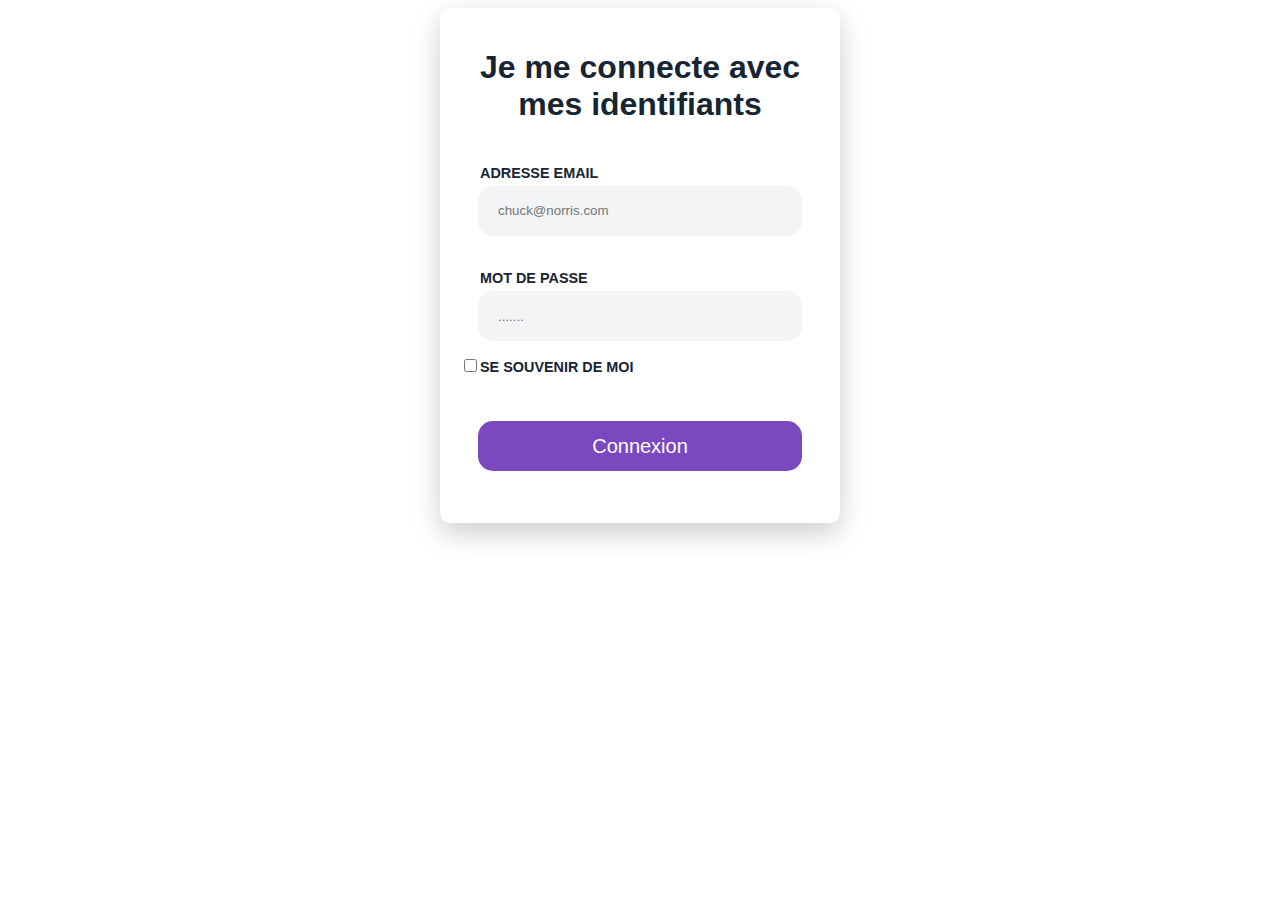
==== index2.html @ df88554c "maj" ====
<!DOCTYPE html>
<html lang="en">
<head>
    <meta charset="UTF-8">
    <meta name="viewport" content="width=device-width, initial-scale=1.0">
    <title>Document</title>
<link rel="stylesheet" href="./Challenge-4/css/style.css">
</head>
<body>
    <section class="learn">
    
    
        <!-- Début de la zone d'entrainement -->
        <div class="card">
        <h1>Je me connecte avec mes identifiants</h1>
    
        <div class="champs">
        <p class="info">adresse email</p>
        <input class="o" type="text" placeholder="chuck@norris.com">
        
        

        
        <p class="info">mot de passe</p>
        <input class="o" type="password" placeholder=".......">
        </div>
        
        
        <div class="case">

        <p><input  type="checkbox">se souvenir de moi</p>

        </div>

        <div >
        <input class="btn" type="button" value="Connexion"></input>
        </div>
    
        
        <!-- Fin de la zone d'entrainement -->
        </div>
    </section>
    
    <section class="preview" data-content="challenge 4">
    
</body>
</html>
---- Challenge-4/css/style.css ----
:root {
  --background-card: #fff;
  --background-learn: #f8f8f8;
  --background-internal: #f3f4f5;
  --box-shadow: 0 10px 29px rgba(0, 0, 0, 0.2);
  --color-text: #172533;
  --color-text-soft: #626e76;
  --color-accent: #7c47c0;
}

*,
*::before,
*::after {
  box-sizing: border-box;
}

/* typographie */

.learn{
  font-family: "poppins", sans-serif;
  color:var(--color-text);
}

h1{
  font-size: 2rem;
  font-weight: 600;
  
}


.card{
  background-color: white;
  box-shadow: 0 10px 29px rgba(0, 0, 0, 0.2);
  border-radius: 10px;
  max-width: 400px;
  padding: 20px;
}

.card{
  text-align: center;
}

p{
  text-transform: uppercase;
  font-weight: 800;
  font-size: 0.9rem;
}

.info{
  text-align: left;
  padding: 20px;
  margin-bottom: -15px;
}

.learn{
  display: flex;
  justify-content: center;
  align-items: center;
}

.o{
  background: #f3f4f5;
  border:none;
  height:50px;
  width:90%;
  border-radius: 15px;
  padding: 20px;
}



.case{
  text-align: left;
}

.btn{
  color: white;
  font-size: 20px;
  background-color: #7c48bf;
  border:none;
  margin: 2rem 0;
  border-radius: 15px;
  width:90%;
  height: 50px;
}
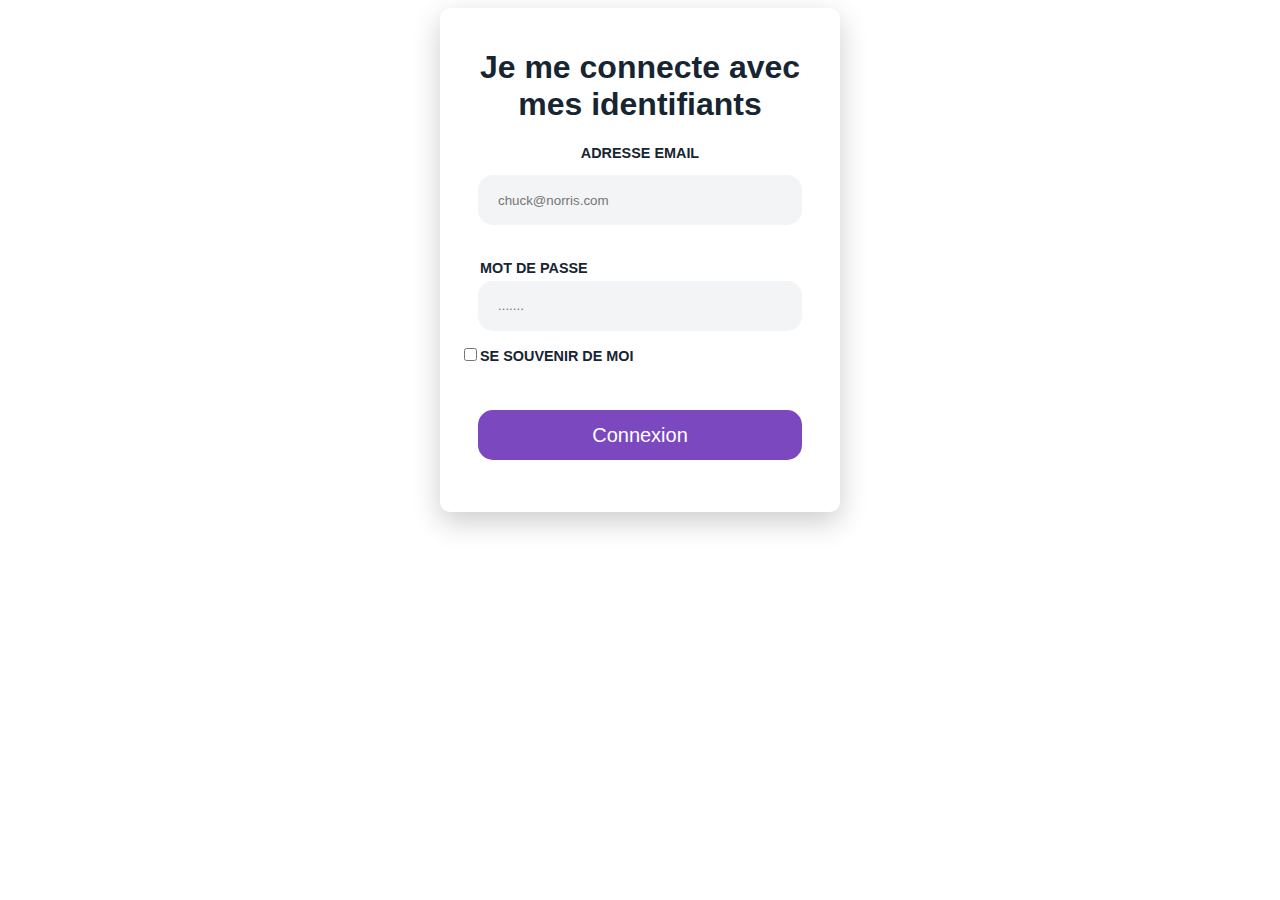
==== commit 564b9f26: "new" ====
--- a/index2.html
+++ b/index2.html
@@ -15,8 +15,8 @@
         <h1>Je me connecte avec mes identifiants</h1>
     
         <div class="champs">
-        <p class="info">adresse email</p>
-        <input class="o" type="text" placeholder="chuck@norris.com">
+        <p><label class="info" for="email">adresse email</label></p>
+        <input class="o" type="email" placeholder="chuck@norris.com">
         
         
 
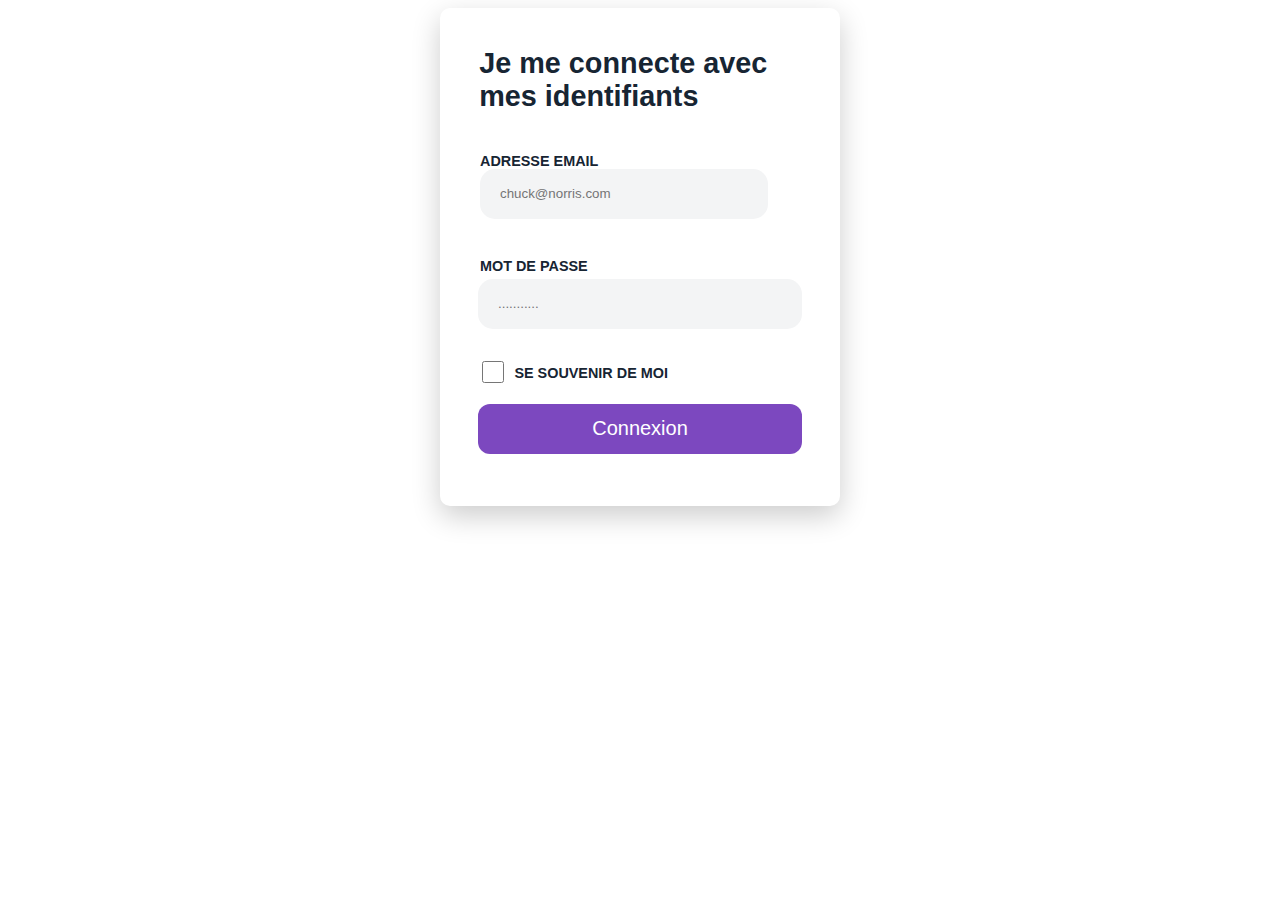
==== commit cead2f3f: "first commit" ====
--- a/index2.html
+++ b/index2.html
@@ -15,14 +15,15 @@
         <h1>Je me connecte avec mes identifiants</h1>
     
         <div class="champs">
-        <p><label class="info" for="email">adresse email</label></p>
-        <input class="o" type="email" placeholder="chuck@norris.com">
-        
+        <p class="info"><label  classe="info" for="email">adresse email</label>
+        <input class="identifiant" id="mail" type="email" placeholder="chuck@norris.com">
+        <p id="emailAlert"></p>
         
 
         
-        <p class="info">mot de passe</p>
-        <input class="o" type="password" placeholder=".......">
+        <p class="info"><label for="password"></label>mot de passe</p>
+        <input class="identifiant" id="password" type="password" placeholder="...........">
+        <p id="passwordAlert"></p>
         </div>
         
         
@@ -33,7 +34,7 @@
         </div>
 
         <div >
-        <input class="btn" type="button" value="Connexion"></input>
+        <input  id="button" class="btn" type="submit" value="Connexion"></input>
         </div>
     
         
@@ -42,6 +43,8 @@
     </section>
     
     <section class="preview" data-content="challenge 4">
+
+        <script src="code.js"></script>
     
 </body>
 </html>--- a/Challenge-4/css/style.css
+++ b/Challenge-4/css/style.css
@@ -22,8 +22,10 @@
 }
 
 h1{
-  font-size: 2rem;
-  font-weight: 600;
+  font-size: 1.8rem;
+  font-weight: 900;
+  text-align: left;
+  margin-left: 1.2rem;
   
 }
 
@@ -58,7 +60,7 @@
   align-items: center;
 }
 
-.o{
+.identifiant{
   background: #f3f4f5;
   border:none;
   height:50px;
@@ -71,6 +73,9 @@
 
 .case{
   text-align: left;
+  margin-left: 1.4rem;
+  margin-top: 2rem;
+  margin-bottom: -1.6rem;
 }
 
 .btn{
@@ -79,9 +84,26 @@
   background-color: #7c48bf;
   border:none;
   margin: 2rem 0;
-  border-radius: 15px;
+  border-radius: 12px;
   width:90%;
   height: 50px;
 }
 
+input[type="checkbox"]{
+  vertical-align: -5px;
+  margin: 0 10px 0 0;
+  width:22px;
+  height:22px;
+}
 
+#passwordAlert, #emailAlert{
+  font-size: 0.9rem;
+  font-weight: bold;
+  color: red;
+  text-transform:initial;
+
+}
+
+
+
+
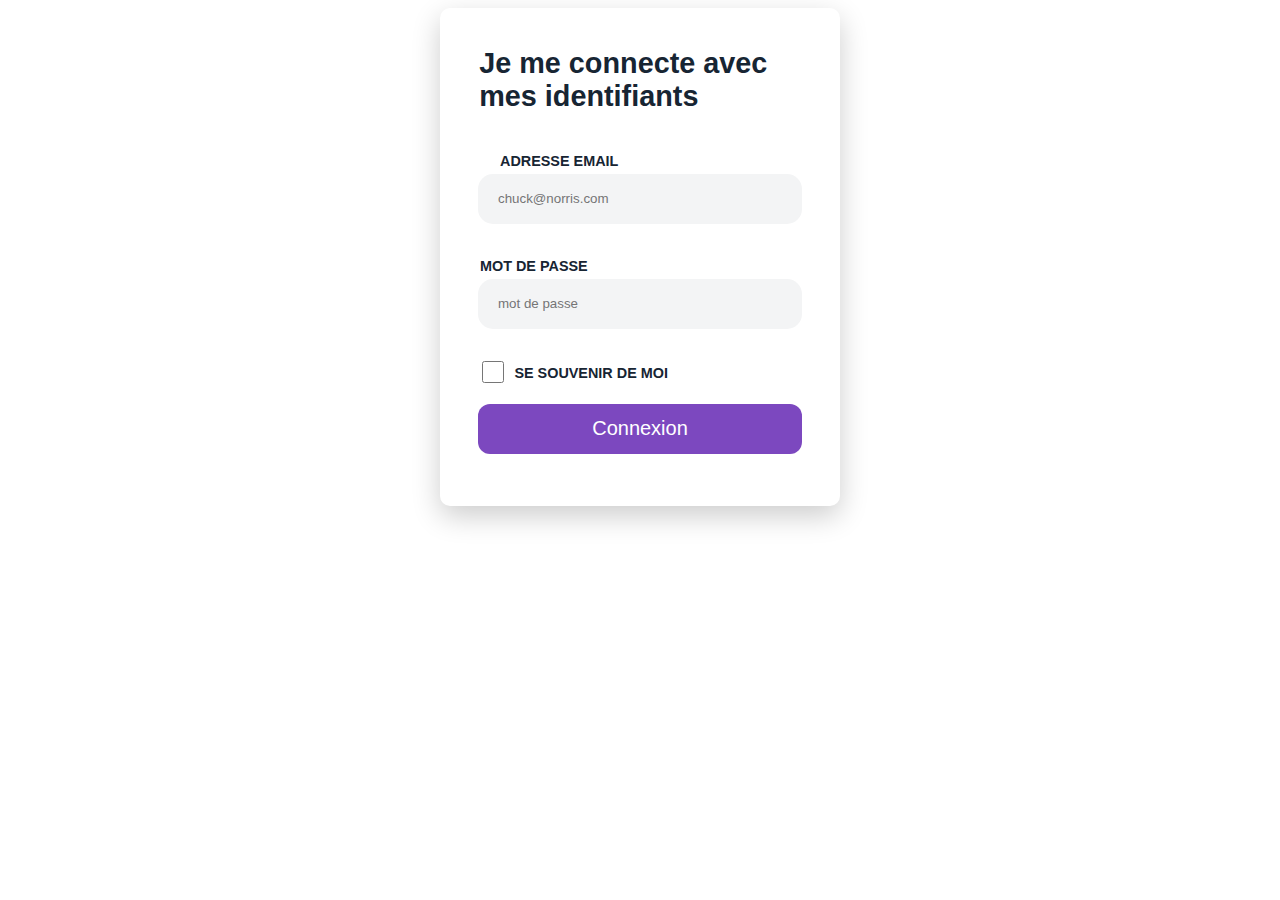
==== commit ec3c6ca6: "corection ok" ====
--- a/index2.html
+++ b/index2.html
@@ -15,14 +15,14 @@
         <h1>Je me connecte avec mes identifiants</h1>
     
         <div class="champs">
-        <p class="info"><label  classe="info" for="email">adresse email</label>
+        <p class="info"><label  class="info" for="email">adresse email</label></p>
         <input class="identifiant" id="mail" type="email" placeholder="chuck@norris.com">
         <p id="emailAlert"></p>
         
 
         
-        <p class="info"><label for="password"></label>mot de passe</p>
-        <input class="identifiant" id="password" type="password" placeholder="...........">
+        <p class="info"><label for="password">mot de passe</label></p>
+        <input class="identifiant" id="password" type="password" placeholder="mot de passe">
         <p id="passwordAlert"></p>
         </div>
         
